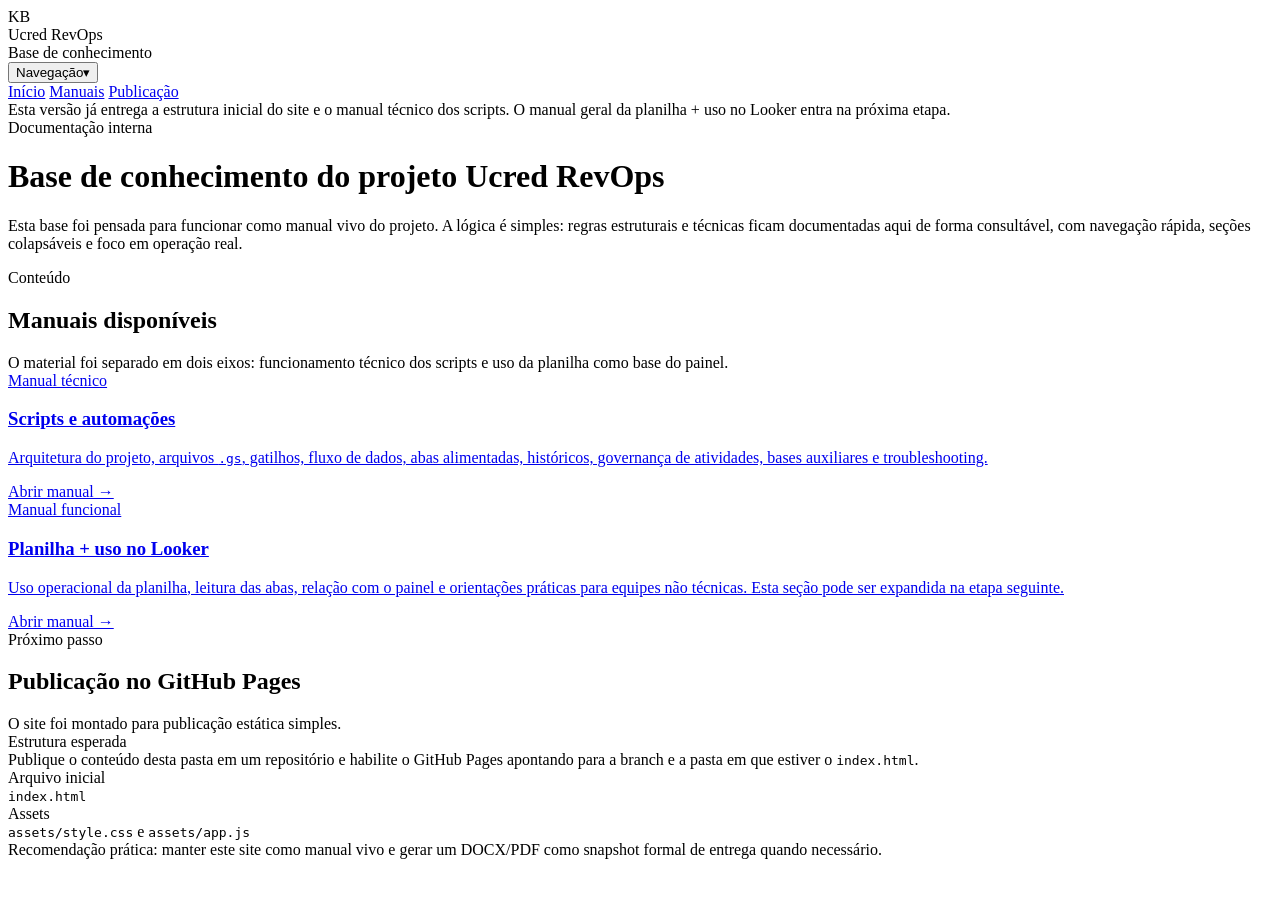
==== index.html @ fdc31ee2 "Add files via upload" ====
<!DOCTYPE html>
<html lang="pt-BR">
<head>
  <meta charset="UTF-8" />
  <meta name="viewport" content="width=device-width, initial-scale=1.0" />
  <title>Base de Conhecimento | Ucred RevOps</title>
  <link rel="stylesheet" href="assets/style.css" />
</head>
<body>
  <div class="layout">
    <aside class="sidebar">
      <div class="brand">
        <div class="brand-mark">KB</div>
        <div>
          <div class="brand-title">Ucred RevOps</div>
          <div class="brand-subtitle">Base de conhecimento</div>
        </div>
      </div>

      <div class="nav-group">
        <button class="nav-toggle" data-target="nav-home" aria-expanded="true">Navegação<span class="caret">▾</span></button>
        <div id="nav-home" class="nav-items">
          <a class="nav-link active" href="#inicio">Início</a>
          <a class="nav-link" href="#manuais">Manuais</a>
          <a class="nav-link" href="#publicacao">Publicação</a>
        </div>
      </div>

      <div class="sidebar-note">
        Esta versão já entrega a estrutura inicial do site e o manual técnico dos scripts. O manual geral da planilha + uso no Looker entra na próxima etapa.
      </div>
    </aside>

    <main class="content">
      <div class="content-inner">
      <div class="hero" id="inicio">
        <div class="hero-eyebrow">Documentação interna</div>
        <h1>Base de conhecimento do projeto Ucred RevOps</h1>
        <p>
          Esta base foi pensada para funcionar como manual vivo do projeto. A lógica é simples:
          regras estruturais e técnicas ficam documentadas aqui de forma consultável, com navegação rápida,
          seções colapsáveis e foco em operação real.
        </p>
      </div>

      <section class="section" id="manuais">
        <div class="section-header">
          <div class="section-kicker">Conteúdo</div>
          <h2>Manuais disponíveis</h2>
          <div class="section-intro">O material foi separado em dois eixos: funcionamento técnico dos scripts e uso da planilha como base do painel.</div>
        </div>

        <div class="home-grid">
          <a class="link-card" href="manual-scripts.html">
            <div class="badge type">Manual técnico</div>
            <h3>Scripts e automações</h3>
            <p>Arquitetura do projeto, arquivos <code>.gs</code>, gatilhos, fluxo de dados, abas alimentadas, históricos, governança de atividades, bases auxiliares e troubleshooting.</p>
            <div class="link-card-footer">Abrir manual →</div>
          </a>

          <a class="link-card" href="manual-planilha-looker.html">
            <div class="badge type">Manual funcional</div>
            <h3>Planilha + uso no Looker</h3>
            <p>Uso operacional da planilha, leitura das abas, relação com o painel e orientações práticas para equipes não técnicas. Esta seção pode ser expandida na etapa seguinte.</p>
            <div class="link-card-footer">Abrir manual →</div>
          </a>
        </div>
      </section>

      <section class="section" id="publicacao">
        <div class="section-header">
          <div class="section-kicker">Próximo passo</div>
          <h2>Publicação no GitHub Pages</h2>
          <div class="section-intro">O site foi montado para publicação estática simples.</div>
        </div>

        <div class="card">
          <div class="kb-grid">
            <div class="kb-block wide">
              <div class="kb-label">Estrutura esperada</div>
              <div class="kb-value">
                Publique o conteúdo desta pasta em um repositório e habilite o GitHub Pages apontando para a branch e a pasta em que estiver o <code>index.html</code>.
              </div>
            </div>
            <div class="kb-block">
              <div class="kb-label">Arquivo inicial</div>
              <div class="kb-value"><code>index.html</code></div>
            </div>
            <div class="kb-block">
              <div class="kb-label">Assets</div>
              <div class="kb-value"><code>assets/style.css</code> e <code>assets/app.js</code></div>
            </div>
          </div>
          <div class="notice ok">
            Recomendação prática: manter este site como manual vivo e gerar um DOCX/PDF como snapshot formal de entrega quando necessário.
          </div>
        </div>
      </section>

        <div class="footer-space"></div>
      </div>
    </main>
  </div>

  <script src="assets/app.js"></script>
</body>
</html>
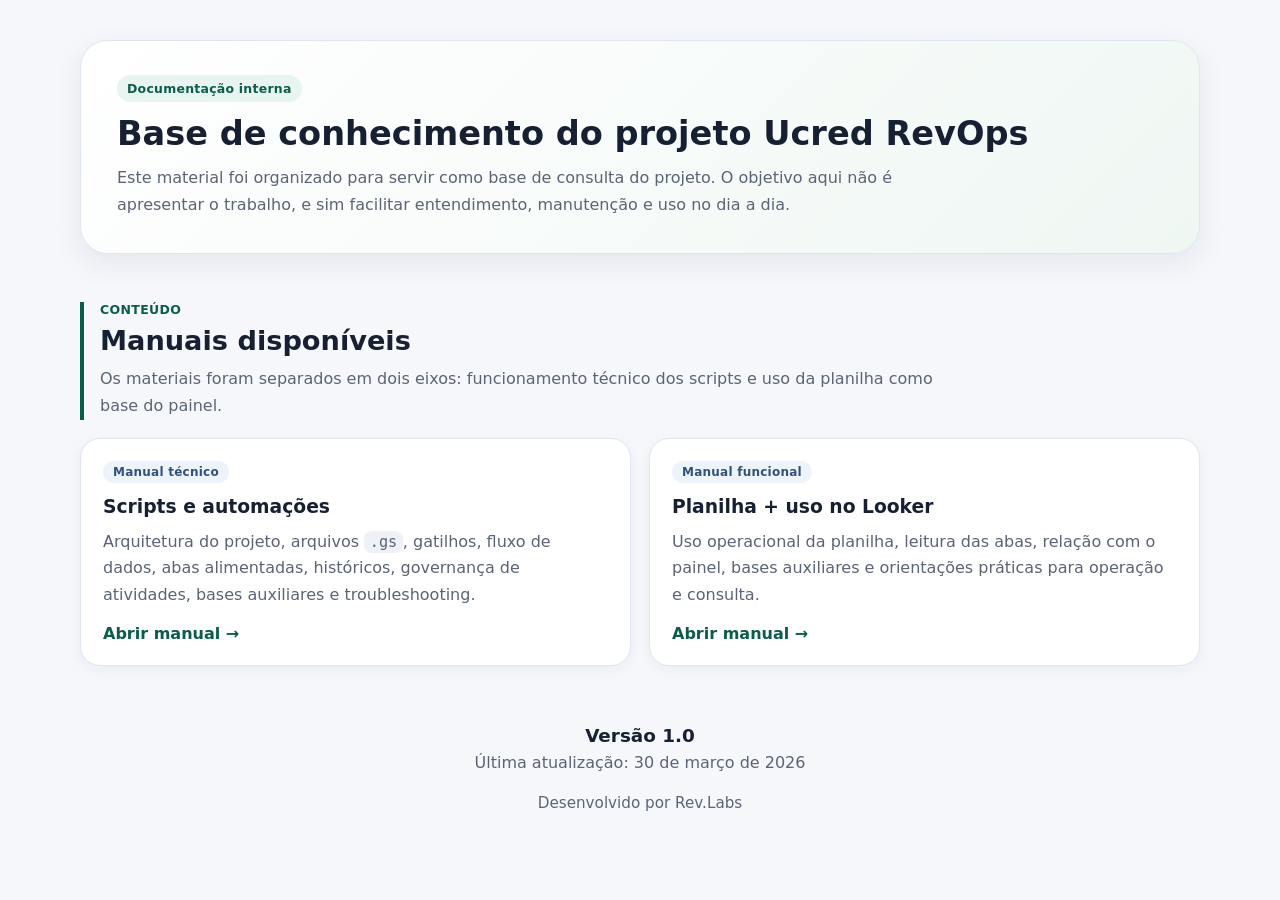
==== commit f2518960: "Add files via upload" ====
--- a/index.html
+++ b/index.html
@@ -7,39 +7,13 @@
   <link rel="stylesheet" href="assets/style.css" />
 </head>
 <body>
-  <div class="layout">
-    <aside class="sidebar">
-      <div class="brand">
-        <div class="brand-mark">KB</div>
-        <div>
-          <div class="brand-title">Ucred RevOps</div>
-          <div class="brand-subtitle">Base de conhecimento</div>
-        </div>
-      </div>
-
-      <div class="nav-group">
-        <button class="nav-toggle" data-target="nav-home" aria-expanded="true">Navegação<span class="caret">▾</span></button>
-        <div id="nav-home" class="nav-items">
-          <a class="nav-link active" href="#inicio">Início</a>
-          <a class="nav-link" href="#manuais">Manuais</a>
-          <a class="nav-link" href="#publicacao">Publicação</a>
-        </div>
-      </div>
-
-      <div class="sidebar-note">
-        Esta versão já entrega a estrutura inicial do site e o manual técnico dos scripts. O manual geral da planilha + uso no Looker entra na próxima etapa.
-      </div>
-    </aside>
-
-    <main class="content">
-      <div class="content-inner">
+  <main class="content content-home-only">
+    <div class="content-inner">
       <div class="hero" id="inicio">
         <div class="hero-eyebrow">Documentação interna</div>
         <h1>Base de conhecimento do projeto Ucred RevOps</h1>
         <p>
-          Esta base foi pensada para funcionar como manual vivo do projeto. A lógica é simples:
-          regras estruturais e técnicas ficam documentadas aqui de forma consultável, com navegação rápida,
-          seções colapsáveis e foco em operação real.
+          Este material foi organizado para servir como base de consulta do projeto. O objetivo aqui não é apresentar o trabalho, e sim facilitar entendimento, manutenção e uso no dia a dia.
         </p>
       </div>
 
@@ -47,7 +21,7 @@
         <div class="section-header">
           <div class="section-kicker">Conteúdo</div>
           <h2>Manuais disponíveis</h2>
-          <div class="section-intro">O material foi separado em dois eixos: funcionamento técnico dos scripts e uso da planilha como base do painel.</div>
+          <div class="section-intro">Os materiais foram separados em dois eixos: funcionamento técnico dos scripts e uso da planilha como base do painel.</div>
         </div>
 
         <div class="home-grid">
@@ -61,46 +35,19 @@
           <a class="link-card" href="manual-planilha-looker.html">
             <div class="badge type">Manual funcional</div>
             <h3>Planilha + uso no Looker</h3>
-            <p>Uso operacional da planilha, leitura das abas, relação com o painel e orientações práticas para equipes não técnicas. Esta seção pode ser expandida na etapa seguinte.</p>
+            <p>Uso operacional da planilha, leitura das abas, relação com o painel, bases auxiliares e orientações práticas para operação e consulta.</p>
             <div class="link-card-footer">Abrir manual →</div>
           </a>
         </div>
       </section>
 
-      <section class="section" id="publicacao">
-        <div class="section-header">
-          <div class="section-kicker">Próximo passo</div>
-          <h2>Publicação no GitHub Pages</h2>
-          <div class="section-intro">O site foi montado para publicação estática simples.</div>
-        </div>
-
-        <div class="card">
-          <div class="kb-grid">
-            <div class="kb-block wide">
-              <div class="kb-label">Estrutura esperada</div>
-              <div class="kb-value">
-                Publique o conteúdo desta pasta em um repositório e habilite o GitHub Pages apontando para a branch e a pasta em que estiver o <code>index.html</code>.
-              </div>
-            </div>
-            <div class="kb-block">
-              <div class="kb-label">Arquivo inicial</div>
-              <div class="kb-value"><code>index.html</code></div>
-            </div>
-            <div class="kb-block">
-              <div class="kb-label">Assets</div>
-              <div class="kb-value"><code>assets/style.css</code> e <code>assets/app.js</code></div>
-            </div>
-          </div>
-          <div class="notice ok">
-            Recomendação prática: manter este site como manual vivo e gerar um DOCX/PDF como snapshot formal de entrega quando necessário.
-          </div>
-        </div>
-      </section>
-
-        <div class="footer-space"></div>
-      </div>
-    </main>
-  </div>
+      <footer class="site-footer" aria-label="Versão do material">
+        <div class="site-footer-line site-footer-strong">Versão 1.0</div>
+        <div class="site-footer-line">Última atualização: 30 de março de 2026</div>
+        <div class="site-footer-line site-footer-credit">Desenvolvido por Rev.Labs</div>
+      </footer>
+    </div>
+  </main>
 
   <script src="assets/app.js"></script>
 </body>
--- a/assets/style.css
+++ b/assets/style.css
@@ -0,0 +1,601 @@
+
+:root {
+  --bg: #f5f7fb;
+  --panel: #ffffff;
+  --panel-2: #f8fafc;
+  --text: #172033;
+  --muted: #5b6475;
+  --line: #dfe6f0;
+  --line-strong: #cfd8e6;
+  --brand: #0b5d4b;
+  --brand-2: #e7f4ef;
+  --brand-soft: #f2faf6;
+  --warn: #8b5e00;
+  --warn-bg: #fff7df;
+  --danger: #a12b2b;
+  --danger-bg: #fdecec;
+  --shadow: 0 10px 30px rgba(23, 32, 51, 0.08);
+  --shadow-soft: 0 4px 14px rgba(23, 32, 51, 0.05);
+  --radius: 16px;
+}
+
+* { box-sizing: border-box; }
+html { scroll-behavior: smooth; }
+body {
+  margin: 0;
+  font-family: Inter, system-ui, -apple-system, BlinkMacSystemFont, "Segoe UI", sans-serif;
+  background: var(--bg);
+  color: var(--text);
+}
+
+a { color: inherit; text-decoration: none; }
+code {
+  font-family: ui-monospace, SFMono-Regular, Menlo, Consolas, monospace;
+  background: #eef2f7;
+  padding: 0.15rem 0.35rem;
+  border-radius: 8px;
+  font-size: 0.95em;
+}
+
+.layout {
+  display: grid;
+  grid-template-columns: 300px minmax(0, 1fr);
+  min-height: 100vh;
+}
+
+.sidebar {
+  position: sticky;
+  top: 0;
+  height: 100vh;
+  overflow: auto;
+  padding: 24px 18px 28px;
+  background: linear-gradient(180deg, #ffffff 0%, #f8fbff 100%);
+  border-right: 1px solid var(--line);
+}
+
+.brand {
+  display: flex;
+  align-items: center;
+  gap: 12px;
+  padding: 12px 14px;
+  border-radius: 16px;
+  background: var(--panel);
+  box-shadow: var(--shadow-soft);
+  margin-bottom: 20px;
+}
+
+.brand-mark {
+  width: 42px;
+  height: 42px;
+  border-radius: 12px;
+  background: linear-gradient(135deg, var(--brand) 0%, #0e7f66 100%);
+  display: grid;
+  place-items: center;
+  color: white;
+  font-weight: 800;
+}
+
+.brand-title {
+  font-size: 0.96rem;
+  font-weight: 700;
+  line-height: 1.25;
+}
+
+.brand-subtitle {
+  font-size: 0.8rem;
+  color: var(--muted);
+  margin-top: 2px;
+}
+
+.nav-group {
+  background: var(--panel);
+  border: 1px solid var(--line);
+  border-radius: var(--radius);
+  overflow: hidden;
+  margin-bottom: 14px;
+  box-shadow: var(--shadow-soft);
+}
+
+.nav-toggle {
+  width: 100%;
+  border: 0;
+  background: transparent;
+  padding: 15px 14px;
+  font-size: 0.92rem;
+  font-weight: 700;
+  display: flex;
+  align-items: center;
+  justify-content: space-between;
+  cursor: pointer;
+}
+
+.nav-items {
+  padding: 0 8px 10px;
+}
+
+.nav-link {
+  display: block;
+  padding: 9px 10px;
+  margin: 3px 0;
+  border-radius: 10px;
+  color: var(--muted);
+  font-size: 0.92rem;
+}
+
+.nav-link:hover, .nav-link.active {
+  background: var(--brand-2);
+  color: var(--brand);
+}
+
+.sidebar-note {
+  margin-top: 18px;
+  padding: 14px;
+  border-radius: 14px;
+  background: var(--panel);
+  border: 1px dashed var(--line);
+  color: var(--muted);
+  font-size: 0.87rem;
+  line-height: 1.55;
+}
+
+.content {
+  min-width: 0;
+  padding: 40px 42px 56px;
+}
+
+.content-inner {
+  width: 100%;
+  max-width: 1120px;
+  margin: 0 auto;
+}
+
+.hero {
+  padding: 34px 36px;
+  border-radius: 28px;
+  background: linear-gradient(135deg, #ffffff 0%, #eff7f3 100%);
+  border: 1px solid var(--line);
+  box-shadow: var(--shadow);
+  margin-bottom: 34px;
+}
+
+.hero-eyebrow {
+  display: inline-block;
+  padding: 6px 10px;
+  border-radius: 999px;
+  background: var(--brand-2);
+  color: var(--brand);
+  font-size: 0.78rem;
+  font-weight: 800;
+  letter-spacing: 0.02em;
+  margin-bottom: 14px;
+}
+
+.hero h1 {
+  margin: 0 0 12px;
+  font-size: 2.1rem;
+  line-height: 1.08;
+}
+
+.hero p {
+  margin: 0;
+  color: var(--muted);
+  line-height: 1.7;
+  max-width: 860px;
+}
+
+.section {
+  margin-top: 42px;
+  padding-top: 6px;
+  scroll-margin-top: 24px;
+}
+
+.section + .section {
+  border-top: 1px solid var(--line);
+  padding-top: 34px;
+}
+
+.section-header {
+  margin-bottom: 18px;
+  padding-left: 16px;
+  border-left: 4px solid var(--brand);
+}
+
+.section-kicker {
+  color: var(--brand);
+  font-weight: 800;
+  font-size: 0.78rem;
+  letter-spacing: 0.03em;
+  text-transform: uppercase;
+}
+
+.section h2 {
+  margin: 8px 0 10px;
+  font-size: 1.7rem;
+  line-height: 1.15;
+}
+
+.section-intro {
+  color: var(--muted);
+  line-height: 1.68;
+  max-width: 860px;
+}
+
+.card {
+  background: var(--panel);
+  border: 1px solid var(--line);
+  border-radius: 20px;
+  box-shadow: var(--shadow-soft);
+  padding: 22px 24px;
+  margin-top: 18px;
+}
+
+.card + .card { margin-top: 16px; }
+
+.kb-title {
+  display: flex;
+  align-items: center;
+  gap: 10px;
+  flex-wrap: wrap;
+  margin-bottom: 14px;
+}
+
+.kb-title h3 {
+  margin: 0;
+  font-size: 1.16rem;
+  line-height: 1.3;
+}
+
+.badge {
+  display: inline-flex;
+  align-items: center;
+  justify-content: center;
+  padding: 4px 10px;
+  border-radius: 999px;
+  font-size: 0.75rem;
+  font-weight: 800;
+  letter-spacing: 0.02em;
+}
+
+.badge.type { background: #edf3fb; color: #32517a; }
+.badge.ok { background: var(--brand-2); color: var(--brand); }
+.badge.warn { background: var(--warn-bg); color: var(--warn); }
+.badge.danger { background: var(--danger-bg); color: var(--danger); }
+
+.kb-grid {
+  display: grid;
+  grid-template-columns: repeat(2, minmax(0, 1fr));
+  gap: 16px 20px;
+}
+
+.kb-block {
+  background: var(--panel-2);
+  border: 1px solid var(--line);
+  border-radius: 16px;
+  padding: 14px 16px;
+}
+
+.kb-block.wide { grid-column: 1 / -1; }
+
+.kb-label {
+  font-size: 0.78rem;
+  font-weight: 800;
+  text-transform: uppercase;
+  letter-spacing: 0.03em;
+  color: var(--muted);
+  margin-bottom: 8px;
+}
+
+.kb-value {
+  line-height: 1.68;
+  font-size: 0.98rem;
+}
+
+.kb-value ul {
+  margin: 10px 0 0 18px;
+  padding: 0;
+}
+.kb-value li { margin: 6px 0; }
+
+.notice {
+  margin-top: 16px;
+  padding: 15px 16px;
+  border-radius: 14px;
+  border: 1px solid var(--line);
+  background: var(--panel-2);
+  line-height: 1.65;
+}
+.notice.warn { background: var(--warn-bg); border-color: #f2df91; }
+.notice.danger { background: var(--danger-bg); border-color: #f3c2c2; }
+.notice.ok { background: var(--brand-2); border-color: #b8ddcf; }
+
+.file-list details,
+.qa-list details {
+  background: var(--panel);
+  border: 1px solid var(--line);
+  border-radius: 16px;
+  padding: 14px 16px;
+  margin-top: 12px;
+  box-shadow: var(--shadow-soft);
+}
+
+.file-list summary,
+.qa-list summary {
+  cursor: pointer;
+  font-weight: 700;
+  list-style: none;
+  line-height: 1.5;
+}
+.file-list summary::-webkit-details-marker,
+.qa-list summary::-webkit-details-marker { display: none; }
+
+.file-meta {
+  margin-top: 12px;
+  display: grid;
+  gap: 12px;
+}
+
+.file-meta .meta-item {
+  background: var(--panel-2);
+  border: 1px solid var(--line);
+  border-radius: 12px;
+  padding: 12px 14px;
+  line-height: 1.6;
+}
+
+.file-meta .meta-item strong {
+  display: block;
+  font-size: 0.76rem;
+  text-transform: uppercase;
+  color: var(--muted);
+  margin-bottom: 6px;
+}
+
+.two-col-cards {
+  display: grid;
+  grid-template-columns: repeat(2, minmax(0, 1fr));
+  gap: 18px;
+}
+
+.home-grid {
+  display: grid;
+  grid-template-columns: repeat(2, minmax(0, 1fr));
+  gap: 18px;
+}
+
+.link-card {
+  background: var(--panel);
+  border: 1px solid var(--line);
+  border-radius: 20px;
+  padding: 22px 22px;
+  box-shadow: var(--shadow-soft);
+}
+
+.link-card h3 {
+  margin: 12px 0 10px;
+  line-height: 1.3;
+}
+.link-card p {
+  margin: 0;
+  color: var(--muted);
+  line-height: 1.65;
+}
+.link-card .link-card-footer {
+  margin-top: 16px;
+  color: var(--brand);
+  font-weight: 700;
+}
+
+.muted { color: var(--muted); }
+.footer-space { height: 24px; }
+
+@media (max-width: 1080px) {
+  .layout { grid-template-columns: 1fr; }
+  .sidebar {
+    position: relative;
+    height: auto;
+    border-right: 0;
+    border-bottom: 1px solid var(--line);
+  }
+  .content { padding: 26px 20px 42px; }
+  .content-inner { max-width: 100%; }
+}
+
+@media (max-width: 760px) {
+  .kb-grid,
+  .two-col-cards,
+  .home-grid {
+    grid-template-columns: 1fr;
+  }
+  .hero { padding: 24px 22px; }
+  .hero h1 { font-size: 1.72rem; }
+  .section { margin-top: 34px; }
+  .section + .section { padding-top: 26px; }
+  .section-header { padding-left: 12px; }
+  .card { padding: 18px 18px; }
+}
+
+
+.nav-toggle .caret {
+  display: inline-flex;
+  transition: transform 0.2s ease;
+}
+.nav-toggle[aria-expanded="false"] .caret { transform: rotate(-90deg); }
+
+.file-list summary,
+.qa-list summary,
+.accordion-list summary {
+  position: relative;
+  padding-right: 30px;
+}
+
+.file-list summary::after,
+.qa-list summary::after,
+.accordion-list summary::after {
+  content: "▾";
+  position: absolute;
+  right: 2px;
+  top: 50%;
+  transform: translateY(-50%);
+  color: var(--muted);
+  font-size: 0.95rem;
+  transition: transform 0.2s ease, color 0.2s ease;
+}
+
+.file-list details[open] summary::after,
+.qa-list details[open] summary::after,
+.accordion-list details[open] summary::after {
+  transform: translateY(-50%) rotate(180deg);
+  color: var(--brand);
+}
+
+.accordion-list details {
+  background: var(--panel);
+  border: 1px solid var(--line);
+  border-radius: 18px;
+  padding: 16px 18px;
+  margin-top: 14px;
+  box-shadow: var(--shadow-soft);
+}
+
+.accordion-list summary {
+  cursor: pointer;
+  font-weight: 800;
+  font-size: 1.05rem;
+  line-height: 1.45;
+  list-style: none;
+}
+.accordion-list summary::-webkit-details-marker { display: none; }
+
+.kb-grid-3 {
+  grid-template-columns: repeat(3, minmax(0, 1fr));
+}
+
+.kb-table {
+  display: grid;
+  gap: 0;
+  border: 1px solid var(--line);
+  border-radius: 16px;
+  overflow: hidden;
+}
+.kb-row {
+  display: grid;
+  grid-template-columns: 1.4fr 0.9fr 1.2fr;
+  gap: 16px;
+  padding: 14px 16px;
+  background: var(--panel);
+  border-top: 1px solid var(--line);
+}
+.kb-row:first-child { border-top: 0; }
+.kb-row.kb-head {
+  background: var(--panel-2);
+  font-weight: 800;
+  color: var(--text);
+}
+.kb-row > div { line-height: 1.55; }
+
+.kb-flow {
+  display: grid;
+  gap: 14px;
+}
+.flow-step {
+  display: grid;
+  grid-template-columns: 44px minmax(0,1fr);
+  gap: 14px;
+  align-items: start;
+  padding: 14px 16px;
+  border: 1px solid var(--line);
+  background: var(--panel-2);
+  border-radius: 16px;
+}
+.flow-index {
+  width: 44px;
+  height: 44px;
+  border-radius: 12px;
+  background: var(--brand-2);
+  color: var(--brand);
+  display: grid;
+  place-items: center;
+  font-weight: 800;
+}
+.flow-step p {
+  margin: 6px 0 0;
+  color: var(--muted);
+  line-height: 1.6;
+}
+
+.dense-list {
+  margin: 0;
+  padding-left: 20px;
+}
+.dense-list li {
+  margin: 10px 0;
+  line-height: 1.6;
+}
+
+@media (max-width: 900px) {
+  .kb-grid-3 { grid-template-columns: 1fr; }
+  .kb-row { grid-template-columns: 1fr; }
+}
+
+
+.content-home-only {
+  min-width: 0;
+  padding: 40px 42px 56px;
+}
+
+.top-home-link {
+  margin-bottom: 18px;
+}
+
+.home-link {
+  display: inline-flex;
+  align-items: center;
+  gap: 10px;
+  padding: 10px 14px;
+  border-radius: 12px;
+  border: 1px solid var(--line);
+  background: var(--panel);
+  color: var(--muted);
+  font-weight: 700;
+  box-shadow: var(--shadow-soft);
+}
+
+.home-link:hover {
+  color: var(--brand);
+  background: var(--brand-soft);
+  border-color: #cfe5db;
+}
+
+.home-link-icon {
+  display: inline-grid;
+  place-items: center;
+  width: 22px;
+  height: 22px;
+  border-radius: 8px;
+  background: #eef2f7;
+  color: var(--brand);
+  font-size: 14px;
+  line-height: 1;
+}
+
+.site-footer {
+  margin: 56px auto 22px;
+  text-align: center;
+}
+
+.site-footer-line {
+  color: var(--muted);
+  line-height: 1.55;
+  font-size: 1rem;
+}
+
+.site-footer-strong {
+  color: var(--ink);
+  font-weight: 800;
+  font-size: 1.15rem;
+}
+
+.site-footer-credit {
+  margin-top: 16px;
+  font-size: 0.95rem;
+}
